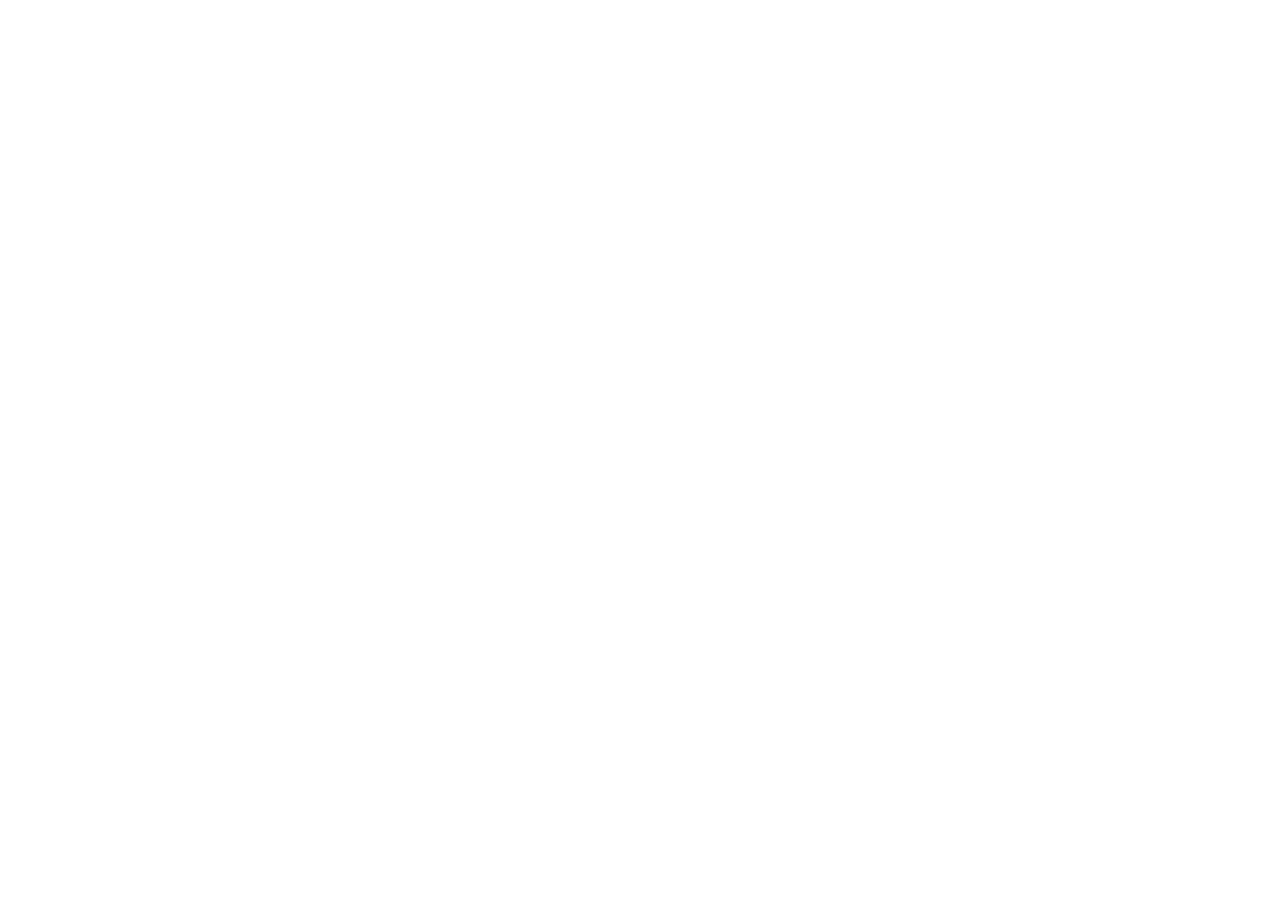
==== index.html @ 61000d59 "added logo and some more files" ====
<!DOCTYPE html>
<html lang="en">
<head>
    <meta charset="UTF-8">
    <meta name="viewport" content="width=device-width, initial-scale=1.0">
    <title>JUNE</title>
</head>
<body>
    
</body>
</html>
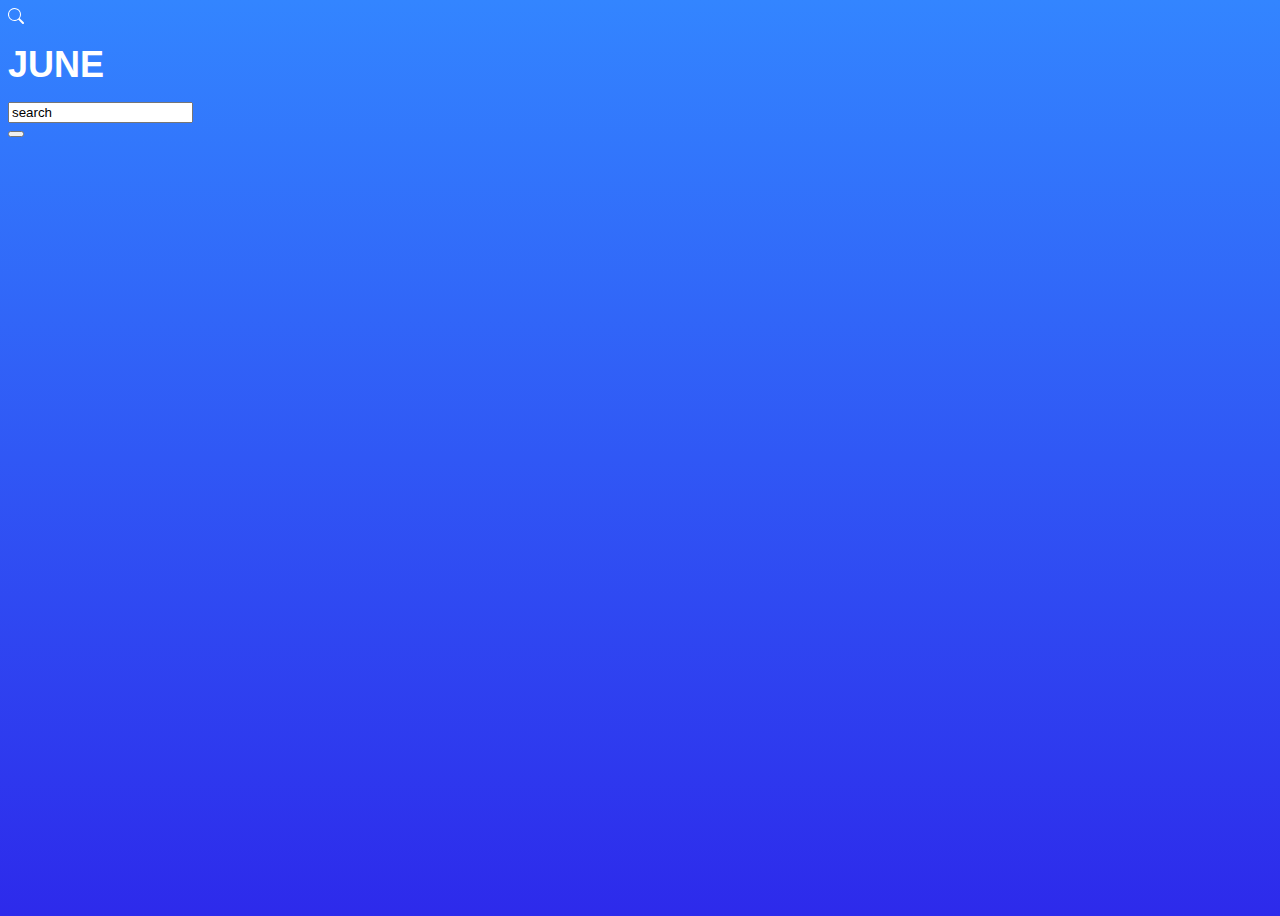
==== commit 3b0e2001: "working on home page" ====
--- a/index.html
+++ b/index.html
@@ -4,8 +4,38 @@
     <meta charset="UTF-8">
     <meta name="viewport" content="width=device-width, initial-scale=1.0">
     <title>JUNE</title>
+    <svg xmlns="http://www.w3.org/2000/svg" width="16" height="16" fill="currentColor" class="bi bi-search" viewBox="0 0 16 16">
+        <path d="M11.742 10.344a6.5 6.5 0 1 0-1.397 1.398h-.001c.03.04.062.078.098.115l3.85 3.85a1 1 0 0 0 1.415-1.414l-3.85-3.85a1.007 1.007 0 0 0-.115-.1zM12 6.5a5.5 5.5 0 1 1-11 0 5.5 5.5 0 0 1 11 0z"/>
+    </svg>
+    <link rel="icon" href="images/June-logo-3.png" type="image/png" sizes="16x16">
+    <link href="https://cdn.jsdelivr.net/npm/bootstrap@5.2.3/dist/css/bootstrap.min.css" rel="stylesheet" integrity="sha384-rbsA2VBKQhggwzxH7pPCaAqO46MgnOM80zW1RWuH61DGLwZJEdK2Kadq2F9CUG65" crossorigin="anonymous">
+    <link rel="stylesheet" href="index.css" type="text/css">
 </head>
 <body>
-    
+    <header>
+        <div class="container-fluid">
+            <nav>
+                <div class="row align-items-center">
+                    <div class="logo col">
+                        <h1 class="title"><a href="registration.html" class="title">JUNE</a></h1>
+                    </div>
+                    <div class="searchbar col">
+                        <input type="text" value="search" id="search"><br>
+                        <button class="btn "><i class="bi bi-search"></i></button>
+                    </div>
+                    <div class="others col">
+        
+                    </div>
+                </div>
+            </nav>
+        </div>
+    </header>
+    <section>
+        
+    </section>
+    <footer>
+
+    </footer>
+    <script src="https://cdn.jsdelivr.net/npm/bootstrap@5.2.3/dist/js/bootstrap.bundle.min.js" integrity="sha384-kenU1KFdBIe4zVF0s0G1M5b4hcpxyD9F7jL+jjXkk+Q2h455rYXK/7HAuoJl+0I4" crossorigin="anonymous"></script>
 </body>
 </html>--- a/index.css
+++ b/index.css
@@ -0,0 +1,23 @@
+body
+{
+    background: linear-gradient(to bottom,#3385ff, #2d2aeb);
+    font-family: monospace;
+    color: #ffffff;
+    height: 100vh;
+}
+a
+{
+    text-decoration: none;
+    color: #ffffff;
+}
+.title
+{
+    color: #ffffff;
+    font-family: sans-serif;
+    font-weight: 800;
+    font-size: 150%;
+}
+.navbar
+{
+    background-color: #3385ff;
+}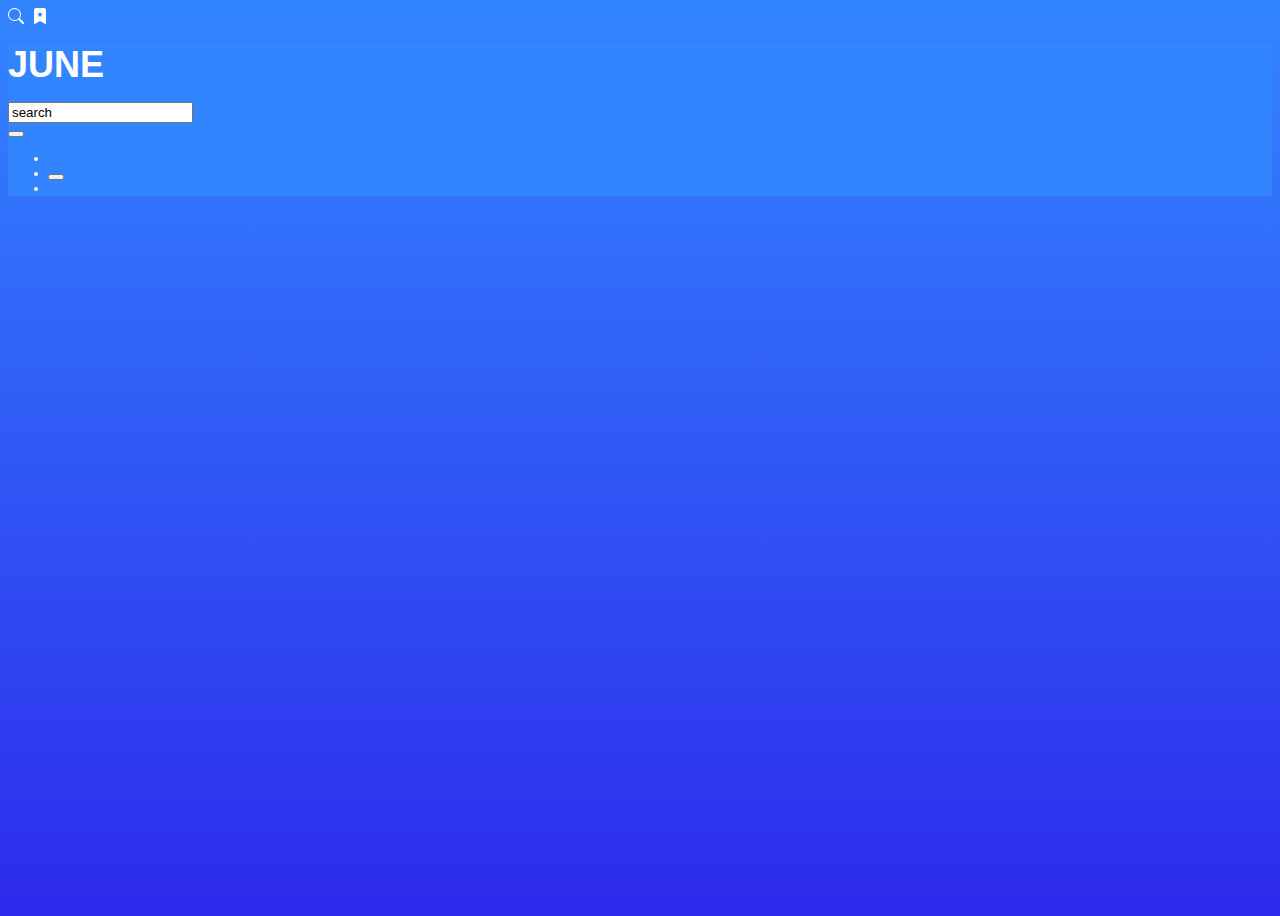
==== commit d38670f7: "home set" ====
--- a/index.html
+++ b/index.html
@@ -7,34 +7,47 @@
     <svg xmlns="http://www.w3.org/2000/svg" width="16" height="16" fill="currentColor" class="bi bi-search" viewBox="0 0 16 16">
         <path d="M11.742 10.344a6.5 6.5 0 1 0-1.397 1.398h-.001c.03.04.062.078.098.115l3.85 3.85a1 1 0 0 0 1.415-1.414l-3.85-3.85a1.007 1.007 0 0 0-.115-.1zM12 6.5a5.5 5.5 0 1 1-11 0 5.5 5.5 0 0 1 11 0z"/>
     </svg>
+    <svg xmlns="http://www.w3.org/2000/svg" width="16" height="16" fill="currentColor" class="bi bi-bookmark-star-fill" viewBox="0 0 16 16">
+        <path fill-rule="evenodd" d="M2 15.5V2a2 2 0 0 1 2-2h8a2 2 0 0 1 2 2v13.5a.5.5 0 0 1-.74.439L8 13.069l-5.26 2.87A.5.5 0 0 1 2 15.5zM8.16 4.1a.178.178 0 0 0-.32 0l-.634 1.285a.178.178 0 0 1-.134.098l-1.42.206a.178.178 0 0 0-.098.303L6.58 6.993c.042.041.061.1.051.158L6.39 8.565a.178.178 0 0 0 .258.187l1.27-.668a.178.178 0 0 1 .165 0l1.27.668a.178.178 0 0 0 .257-.187L9.368 7.15a.178.178 0 0 1 .05-.158l1.028-1.001a.178.178 0 0 0-.098-.303l-1.42-.206a.178.178 0 0 1-.134-.098L8.16 4.1z"/>
+    </svg>
     <link rel="icon" href="images/June-logo-3.png" type="image/png" sizes="16x16">
     <link href="https://cdn.jsdelivr.net/npm/bootstrap@5.2.3/dist/css/bootstrap.min.css" rel="stylesheet" integrity="sha384-rbsA2VBKQhggwzxH7pPCaAqO46MgnOM80zW1RWuH61DGLwZJEdK2Kadq2F9CUG65" crossorigin="anonymous">
     <link rel="stylesheet" href="index.css" type="text/css">
 </head>
 <body>
     <header>
-        <div class="container-fluid">
-            <nav>
-                <div class="row align-items-center">
-                    <div class="logo col">
-                        <h1 class="title"><a href="registration.html" class="title">JUNE</a></h1>
+        <nav>
+            <div class="navbar">
+                <div class="container-fluid">
+                    <div class="logo">
+                        <h1 class="title navbar-brand"><a href="registration.html" class="title">JUNE</a></h1>
                     </div>
-                    <div class="searchbar col">
+                    <div class="searchbar">
                         <input type="text" value="search" id="search"><br>
-                        <button class="btn "><i class="bi bi-search"></i></button>
+                        <button class="btn"><i class="bi bi-search left-icon-holder"></i></button>
                     </div>
-                    <div class="others col">
-        
-                    </div>
+                    <ul class="nav navbar-right navbar-nav">
+                        <li></li>
+                        <li><button class="btn"><i class="bi bi-bookmark-star-fill"></i></button></li>
+                        <li></li>
+                    </ul>
                 </div>
-            </nav>
-        </div>
+            </div>
+        </nav>
     </header>
     <section>
-        
+        <div class="container-fluid">
+            <div class="row">
+
+            </div>
+        </div>
     </section>
     <footer>
+        <div class="container-fluid">
+            <div class="row">
 
+            </div>
+        </div>
     </footer>
     <script src="https://cdn.jsdelivr.net/npm/bootstrap@5.2.3/dist/js/bootstrap.bundle.min.js" integrity="sha384-kenU1KFdBIe4zVF0s0G1M5b4hcpxyD9F7jL+jjXkk+Q2h455rYXK/7HAuoJl+0I4" crossorigin="anonymous"></script>
 </body>
--- a/index.css
+++ b/index.css
@@ -20,4 +20,8 @@
 .navbar
 {
     background-color: #3385ff;
+}
+.left-icon-holder 
+{
+    position:relative;
 }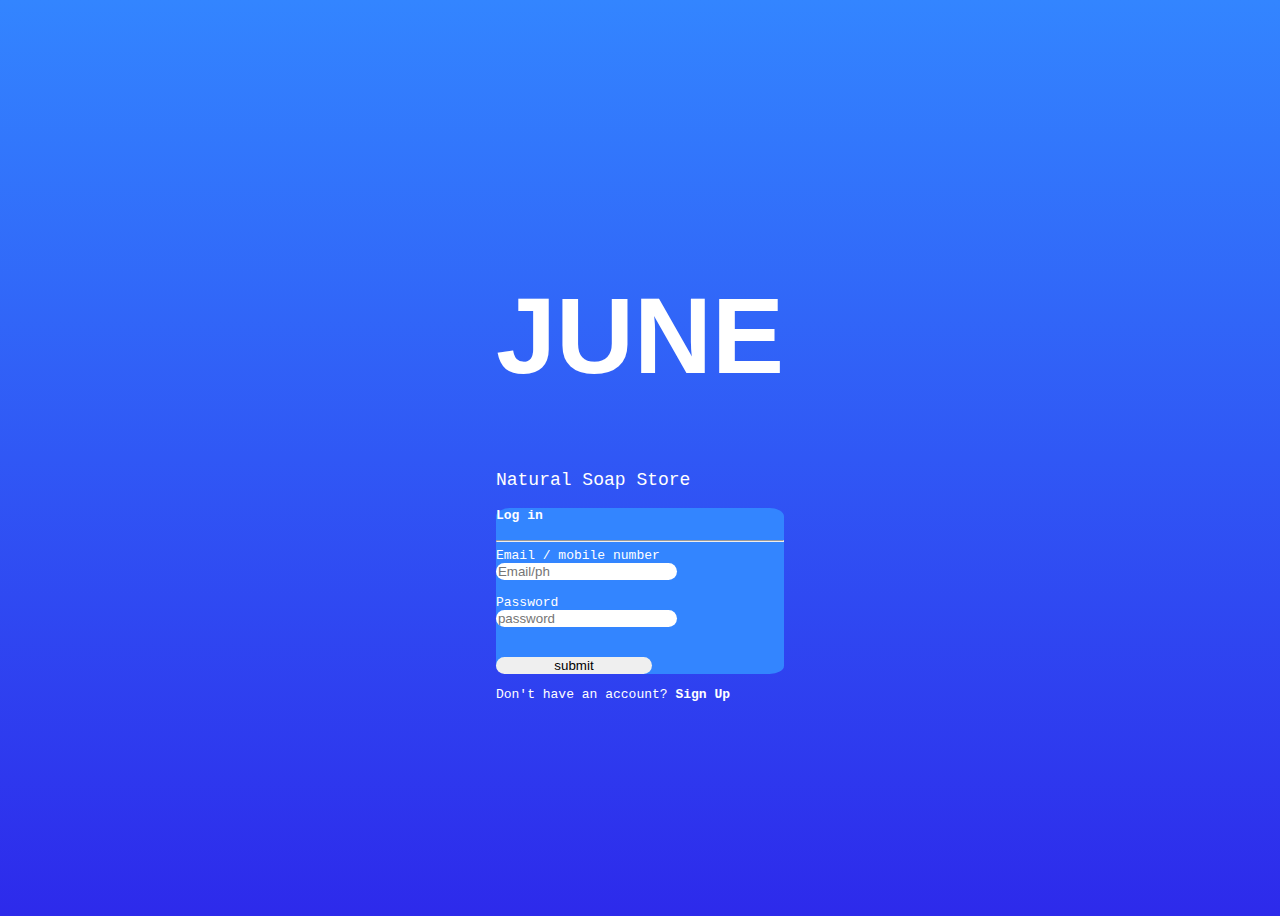
==== commit 5f6256ad: "home page doing validation of registation and connectivity" ====
--- a/index.html
+++ b/index.html
@@ -3,52 +3,34 @@
 <head>
     <meta charset="UTF-8">
     <meta name="viewport" content="width=device-width, initial-scale=1.0">
-    <title>JUNE</title>
-    <svg xmlns="http://www.w3.org/2000/svg" width="16" height="16" fill="currentColor" class="bi bi-search" viewBox="0 0 16 16">
-        <path d="M11.742 10.344a6.5 6.5 0 1 0-1.397 1.398h-.001c.03.04.062.078.098.115l3.85 3.85a1 1 0 0 0 1.415-1.414l-3.85-3.85a1.007 1.007 0 0 0-.115-.1zM12 6.5a5.5 5.5 0 1 1-11 0 5.5 5.5 0 0 1 11 0z"/>
-    </svg>
-    <svg xmlns="http://www.w3.org/2000/svg" width="16" height="16" fill="currentColor" class="bi bi-bookmark-star-fill" viewBox="0 0 16 16">
-        <path fill-rule="evenodd" d="M2 15.5V2a2 2 0 0 1 2-2h8a2 2 0 0 1 2 2v13.5a.5.5 0 0 1-.74.439L8 13.069l-5.26 2.87A.5.5 0 0 1 2 15.5zM8.16 4.1a.178.178 0 0 0-.32 0l-.634 1.285a.178.178 0 0 1-.134.098l-1.42.206a.178.178 0 0 0-.098.303L6.58 6.993c.042.041.061.1.051.158L6.39 8.565a.178.178 0 0 0 .258.187l1.27-.668a.178.178 0 0 1 .165 0l1.27.668a.178.178 0 0 0 .257-.187L9.368 7.15a.178.178 0 0 1 .05-.158l1.028-1.001a.178.178 0 0 0-.098-.303l-1.42-.206a.178.178 0 0 1-.134-.098L8.16 4.1z"/>
-    </svg>
+    <title>June-login</title>
     <link rel="icon" href="images/June-logo-3.png" type="image/png" sizes="16x16">
     <link href="https://cdn.jsdelivr.net/npm/bootstrap@5.2.3/dist/css/bootstrap.min.css" rel="stylesheet" integrity="sha384-rbsA2VBKQhggwzxH7pPCaAqO46MgnOM80zW1RWuH61DGLwZJEdK2Kadq2F9CUG65" crossorigin="anonymous">
     <link rel="stylesheet" href="index.css" type="text/css">
 </head>
 <body>
-    <header>
-        <nav>
-            <div class="navbar">
-                <div class="container-fluid">
-                    <div class="logo">
-                        <h1 class="title navbar-brand"><a href="registration.html" class="title">JUNE</a></h1>
-                    </div>
-                    <div class="searchbar">
-                        <input type="text" value="search" id="search"><br>
-                        <button class="btn"><i class="bi bi-search left-icon-holder"></i></button>
-                    </div>
-                    <ul class="nav navbar-right navbar-nav">
-                        <li></li>
-                        <li><button class="btn"><i class="bi bi-bookmark-star-fill"></i></button></li>
-                        <li></li>
-                    </ul>
+    <section class="container-fluid">
+        <div class="row">
+            <div class="col d-flex flex-column justify-content-center align-items-center main">
+                <h1 class="title"><a href="login.html" class="title">JUNE</a></h1>
+                <p><a href="login.html" class="content">Natural Soap Store</a></p>
+                <div class="log p-5 m-5">
+                    <h4>Log in</h4>
+                    <hr>
+                    <form action="index.php" method="post">
+                        <label for="email,phno">Email / mobile number</label><br>
+                        <input type="text" id="email-number" name="email-number" placeholder="Email/ph" class="custom-input"><br><br>
+                        <label for="password">Password</label><br>
+                        <input type="text" id="password" name="password" placeholder="password" class="custom-input"><br><br><br>
+                        <div class="d-flex justify-content-center align-items-center">
+                            <input type="submit" value="submit" class="submit">
+                        </div>
+                    </form>
                 </div>
-            </div>
-        </nav>
-    </header>
-    <section>
-        <div class="container-fluid">
-            <div class="row">
-
+                <p>Don't have an account? <a href="registration.html"><strong>Sign Up</strong></a></p>
             </div>
         </div>
     </section>
-    <footer>
-        <div class="container-fluid">
-            <div class="row">
-
-            </div>
-        </div>
-    </footer>
     <script src="https://cdn.jsdelivr.net/npm/bootstrap@5.2.3/dist/js/bootstrap.bundle.min.js" integrity="sha384-kenU1KFdBIe4zVF0s0G1M5b4hcpxyD9F7jL+jjXkk+Q2h455rYXK/7HAuoJl+0I4" crossorigin="anonymous"></script>
 </body>
 </html>--- a/index.css
+++ b/index.css
@@ -4,6 +4,15 @@
     font-family: monospace;
     color: #ffffff;
     height: 100vh;
+    display: flex;
+    justify-content: center;
+    align-items: center;
+    height: 100vh;
+    background-color: #f0f0f0;
+}
+h1
+{
+    font-weight: 500;
 }
 a
 {
@@ -15,13 +24,44 @@
     color: #ffffff;
     font-family: sans-serif;
     font-weight: 800;
-    font-size: 150%;
+    font-size: 12vh;
 }
-.navbar
+p
 {
+    padding-top: 0%;
+}
+.log
+{
+    border-radius: 5%;
     background-color: #3385ff;
 }
-.left-icon-holder 
+.submit
 {
-    position:relative;
-}+    border-radius: 10vh;
+    border-width: 0;
+    border-color: transparent;
+    width: 50%;
+    box-sizing: content-box;
+}
+.custom-input
+{
+    color: #999999;
+    border-radius: 15px;
+    border-width: 0;
+    border-color: transparent;
+}
+h4
+{
+    font-weight: bold;
+}
+.content
+{
+    font-size: 2vh;
+}
+input:invalid {
+    border-color: red;
+  }
+  
+  input:valid {
+    border-color: green;
+  }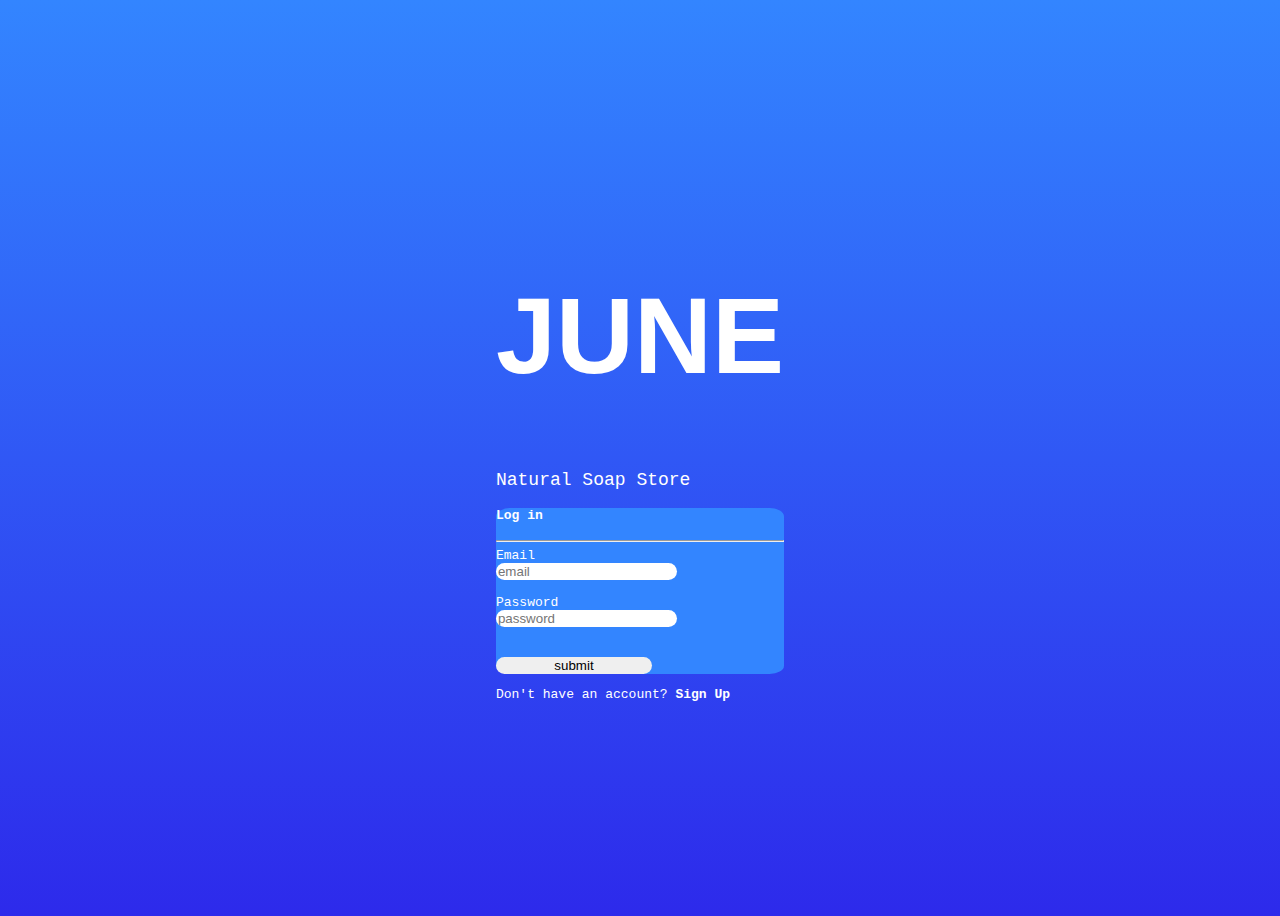
==== commit f0370850: "login changed" ====
--- a/index.html
+++ b/index.html
@@ -18,8 +18,8 @@
                     <h4>Log in</h4>
                     <hr>
                     <form action="index.php" method="post">
-                        <label for="email,phno">Email / mobile number</label><br>
-                        <input type="text" id="email-number" name="email-number" placeholder="Email/ph" class="custom-input"><br><br>
+                        <label for="email">Email</label><br>
+                        <input type="text" id="email-number" name="email-number" placeholder="email" class="custom-input"><br><br>
                         <label for="password">Password</label><br>
                         <input type="text" id="password" name="password" placeholder="password" class="custom-input"><br><br><br>
                         <div class="d-flex justify-content-center align-items-center">
@@ -27,7 +27,9 @@
                         </div>
                     </form>
                 </div>
-                <p>Don't have an account? <a href="registration.html"><strong>Sign Up</strong></a></p>
+                <div class="d-flex justify-content-center align-items-center">
+                    <p>Don't have an account? <a href="registration.html"><strong>Sign Up</strong></a></p>
+                </div>
             </div>
         </div>
     </section>
